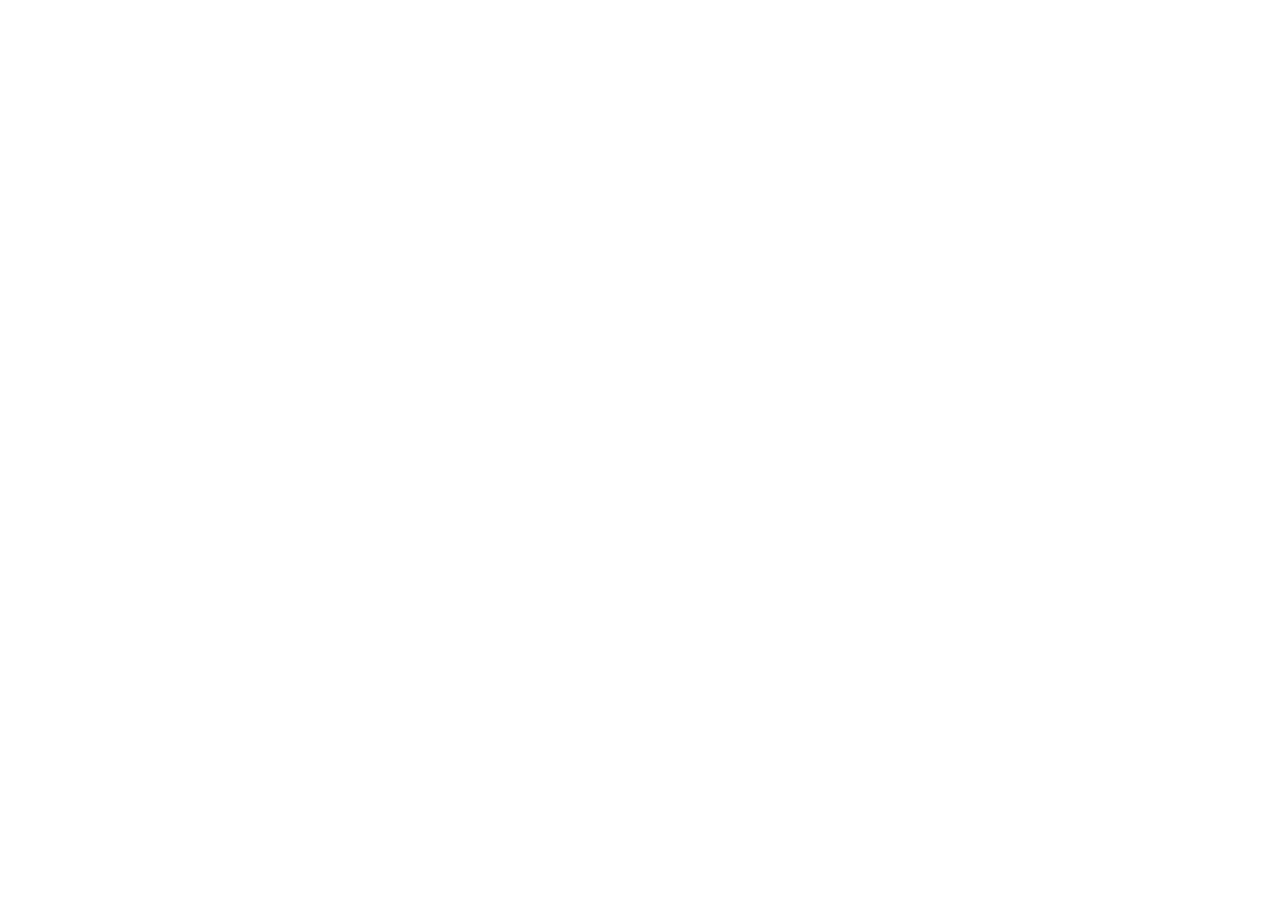
==== index.html @ 44c131a1 "se subio todo" ====
<!DOCTYPE html>
<html lang="en">
<head>
    <meta charset="UTF-8">
    <meta name="viewport" content="width=device-width, initial-scale=1.0">
    <title>Document</title>
    <link rel="stylesheet" href="style.css">
<meta name="viewport" content="width=device-width,initial-scale=1" />
</head>
<body>
    
</body>
</html>
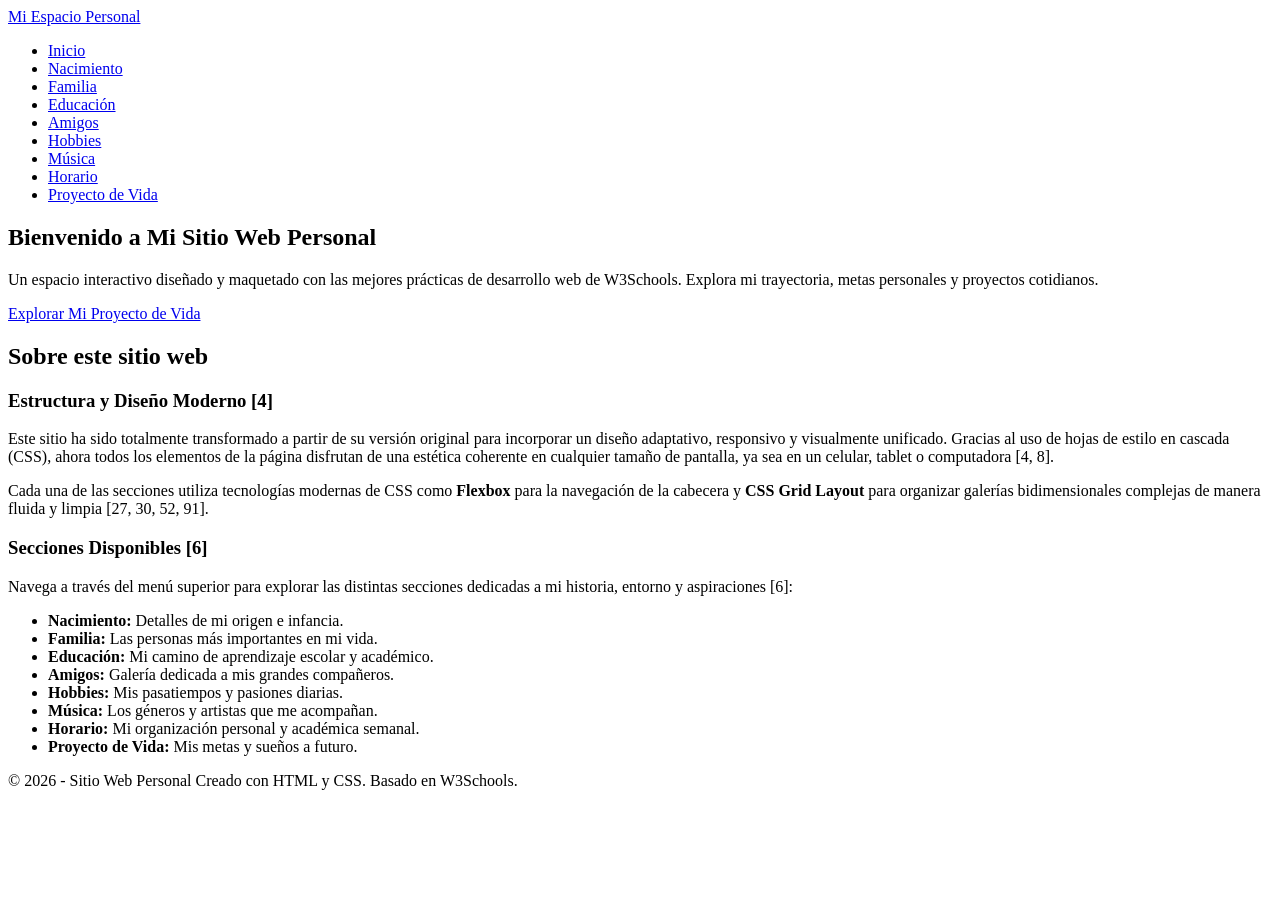
==== commit 2912b536: "se subio todo" ====
--- a/index.html
+++ b/index.html
@@ -1,13 +1,75 @@
 <!DOCTYPE html>
-<html lang="en">
+<html lang="es">
 <head>
     <meta charset="UTF-8">
     <meta name="viewport" content="width=device-width, initial-scale=1.0">
-    <title>Document</title>
+    <title>Inicio - Mi Sitio Web Personal</title>
     <link rel="stylesheet" href="style.css">
-<meta name="viewport" content="width=device-width,initial-scale=1" />
+    <!-- Enlaces a Google Fonts para Tipografía Elegante de Alta Legibilidad -->
+    <link rel="preconnect" href="https://fonts.googleapis.com">
+    <link rel="preconnect" href="https://fonts.gstatic.com" crossorigin>
+    <link href="https://fonts.googleapis.com/css2?family=Montserrat:wght@400;500;700&family=Poppins:wght@400;500;700&display=swap" rel="stylesheet">
 </head>
 <body>
-    
+
+    <!-- Encabezado con menú de navegación flexible -->
+    <header>
+        <div class="nav-container">
+            <a href="index.html" class="logo">Mi Espacio Personal</a>
+            <nav>
+                <ul class="nav-menu">
+                <li><a href="index.html" class="active">Inicio</a></li>
+                <li><a href="nacimiento.html">Nacimiento</a></li>
+                <li><a href="familia.html">Familia</a></li>
+                <li><a href="educacion.html">Educación</a></li>
+                <li><a href="amigos.html">Amigos</a></li>
+                <li><a href="hobbies.html">Hobbies</a></li>
+                <li><a href="musica.html">Música</a></li>
+                <li><a href="horario.html">Horario</a></li>
+                <li><a href="proyecto_vida.html">Proyecto de Vida</a></li>
+                </ul>
+            </nav>
+        </div>
+    </header>
+
+
+    <!-- Sección Héroe con diseño parallax y degradado de color [31, 43, 105, 116] -->
+    <section class="hero-section">
+        <h1>Bienvenido a Mi Sitio Web Personal</h1>
+        <p>Un espacio interactivo diseñado y maquetado con las mejores prácticas de desarrollo web de W3Schools. Explora mi trayectoria, metas personales y proyectos cotidianos.</p>
+        <a href="proyecto_vida.html" class="btn">Explorar Mi Proyecto de Vida</a>
+    </section>
+
+    <!-- Contenedor principal con tarjetas de contenido [32, 107] -->
+    <main class="container">
+        <h2 class="section-title">Sobre este sitio web</h2>
+        <div class="card">
+            <h3>Estructura y Diseño Moderno [4]</h3>
+            <p>Este sitio ha sido totalmente transformado a partir de su versión original para incorporar un diseño adaptativo, responsivo y visualmente unificado. Gracias al uso de hojas de estilo en cascada (CSS), ahora todos los elementos de la página disfrutan de una estética coherente en cualquier tamaño de pantalla, ya sea en un celular, tablet o computadora [4, 8].</p>
+            <p>Cada una de las secciones utiliza tecnologías modernas de CSS como <strong>Flexbox</strong> para la navegación de la cabecera y <strong>CSS Grid Layout</strong> para organizar galerías bidimensionales complejas de manera fluida y limpia [27, 30, 52, 91].</p>
+        </div>
+
+        <div class="card">
+            <h3>Secciones Disponibles [6]</h3>
+            <p>Navega a través del menú superior para explorar las distintas secciones dedicadas a mi historia, entorno y aspiraciones [6]:</p>
+            <ul>
+                <li><strong>Nacimiento:</strong> Detalles de mi origen e infancia.</li>
+                <li><strong>Familia:</strong> Las personas más importantes en mi vida.</li>
+                <li><strong>Educación:</strong> Mi camino de aprendizaje escolar y académico.</li>
+                <li><strong>Amigos:</strong> Galería dedicada a mis grandes compañeros.</li>
+                <li><strong>Hobbies:</strong> Mis pasatiempos y pasiones diarias.</li>
+                <li><strong>Música:</strong> Los géneros y artistas que me acompañan.</li>
+                <li><strong>Horario:</strong> Mi organización personal y académica semanal.</li>
+                <li><strong>Proyecto de Vida:</strong> Mis metas y sueños a futuro.</li>
+            </ul>
+        </div>
+    </main>
+
+
+    <!-- Pie de página elegante y unificado -->
+    <footer>
+        <p>&copy; 2026 - Sitio Web Personal Creado con HTML y CSS. Basado en W3Schools.</p>
+    </footer>
+
 </body>
 </html>
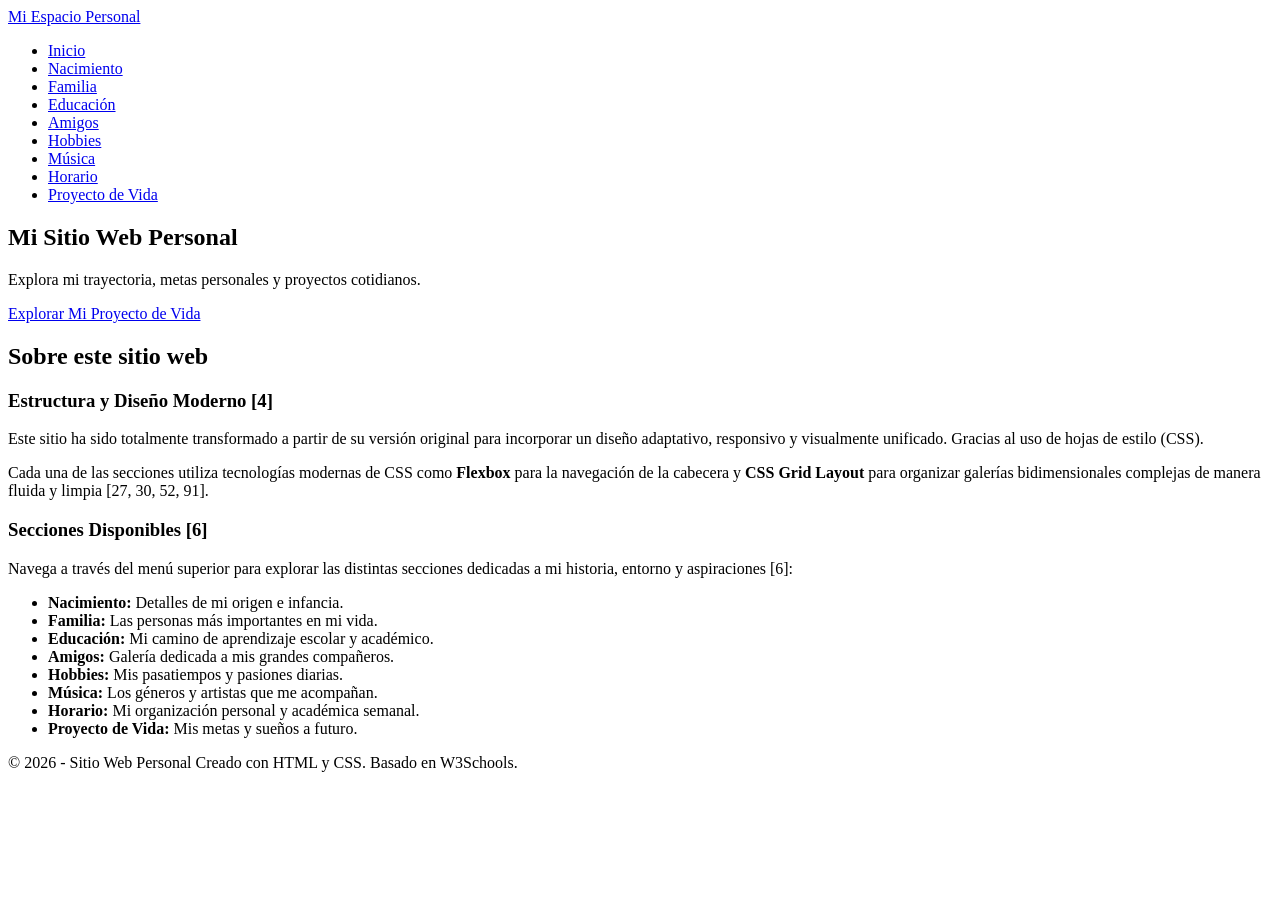
==== commit c97e3918: "se subio todo" ====
--- a/index.html
+++ b/index.html
@@ -35,8 +35,8 @@
 
     <!-- Sección Héroe con diseño parallax y degradado de color [31, 43, 105, 116] -->
     <section class="hero-section">
-        <h1>Bienvenido a Mi Sitio Web Personal</h1>
-        <p>Un espacio interactivo diseñado y maquetado con las mejores prácticas de desarrollo web de W3Schools. Explora mi trayectoria, metas personales y proyectos cotidianos.</p>
+        <h1> Mi Sitio Web Personal</h1>
+        <p> Explora mi trayectoria, metas personales y proyectos cotidianos.</p>
         <a href="proyecto_vida.html" class="btn">Explorar Mi Proyecto de Vida</a>
     </section>
 
@@ -45,7 +45,7 @@
         <h2 class="section-title">Sobre este sitio web</h2>
         <div class="card">
             <h3>Estructura y Diseño Moderno [4]</h3>
-            <p>Este sitio ha sido totalmente transformado a partir de su versión original para incorporar un diseño adaptativo, responsivo y visualmente unificado. Gracias al uso de hojas de estilo en cascada (CSS), ahora todos los elementos de la página disfrutan de una estética coherente en cualquier tamaño de pantalla, ya sea en un celular, tablet o computadora [4, 8].</p>
+            <p>Este sitio ha sido totalmente transformado a partir de su versión original para incorporar un diseño adaptativo, responsivo y visualmente unificado. Gracias al uso de hojas de estilo  (CSS).</p>
             <p>Cada una de las secciones utiliza tecnologías modernas de CSS como <strong>Flexbox</strong> para la navegación de la cabecera y <strong>CSS Grid Layout</strong> para organizar galerías bidimensionales complejas de manera fluida y limpia [27, 30, 52, 91].</p>
         </div>
 
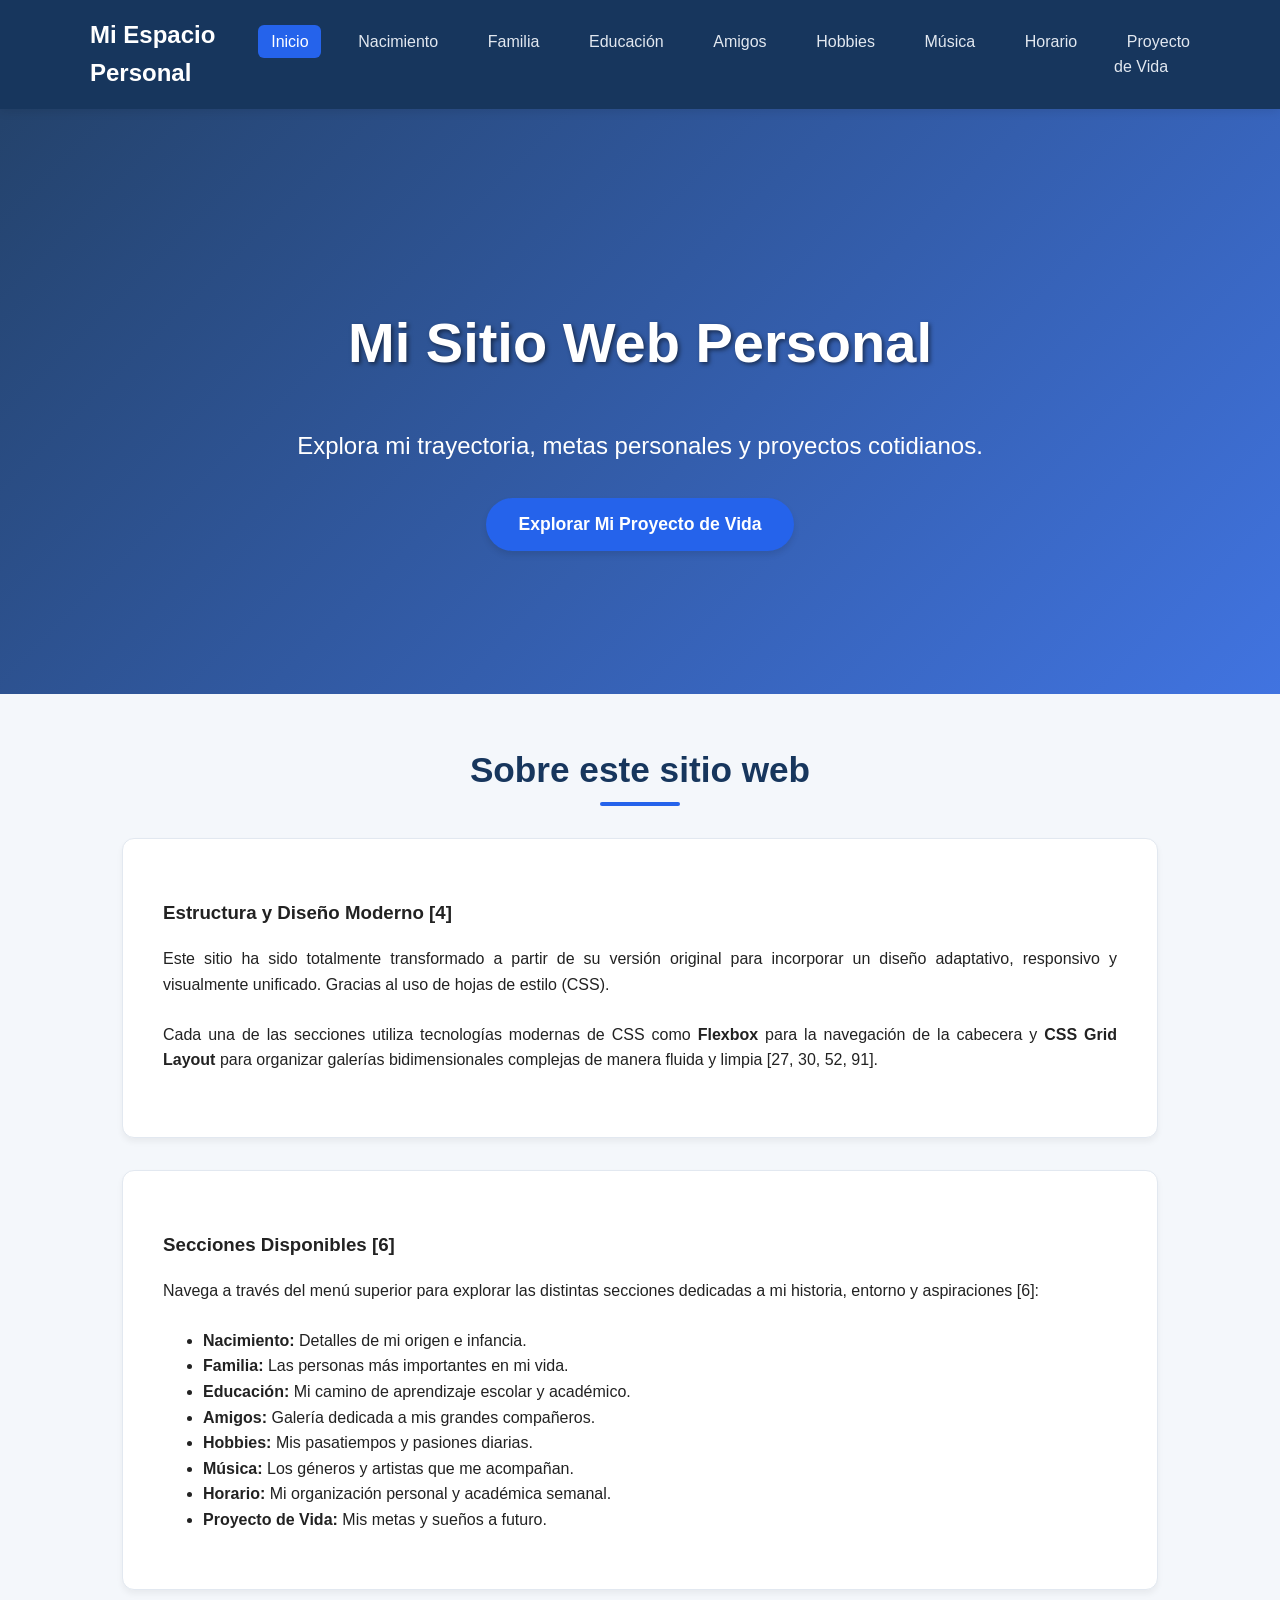
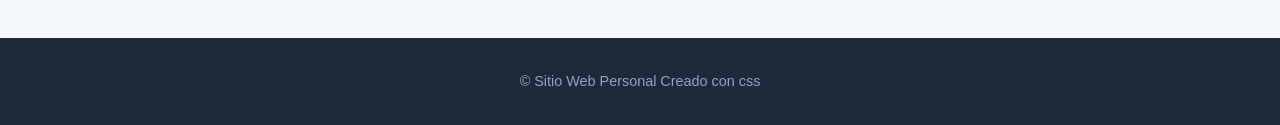
==== commit 9ac8de5b: "se subio todo" ====
--- a/index.html
+++ b/index.html
@@ -66,10 +66,10 @@
     </main>
 
 
-    <!-- Pie de página elegante y unificado -->
+        <!-- Pie de página elegante y unificado -->
     <footer>
-        <p>&copy; 2026 - Sitio Web Personal Creado con HTML y CSS. Basado en W3Schools.</p>
+        <p>&copy;  Sitio Web Personal Creado con css   </p>
     </footer>
-
+    
 </body>
 </html>
--- a/style.css
+++ b/style.css
@@ -0,0 +1,343 @@
+/* ==========================================================================
+   ESTILOS GENERALES Y VARIABLES (Basado en W3Schools y Guías del Proyecto)
+   ========================================================================== */
+
+:root {
+    --primary-color: #17365D;       /* Azul marino elegante [116] */
+    --secondary-color: #2563eb;     /* Azul brillante para acentos y enlaces [57] */
+    --accent-color: #e2e8f0;        /* Gris claro para bordes y fondos secundarios [47] */
+    --text-color: #222222;          /* Color de texto principal de alta legibilidad [116] */
+    --bg-color: #f4f7fb;            /* Fondo suave para todo el sitio [116] */
+    --card-bg: #ffffff;             /* Fondo de tarjetas de contenido [58] */
+    --border-radius: 12px;          /* Bordes redondeados modernos [105, 116] */
+    --transition-speed: 0.3s;       /* Velocidad estándar de transiciones [24, 55] */
+    --max-width: 1100px;            /* Ancho máximo recomendado del contenedor [107] */
+}
+
+
+/* Reset universal y Modelo de Caja (¡Fundamental para evitar desbordamientos!) [13, 46, 47] */
+*, *::before, *::after {
+    box-sizing: border-box;
+}
+
+body {
+    background-color: var(--bg-color); /* [11, 105] */
+    margin: 0; /* Quita márgenes predeterminados [11] */
+    font-family: 'Segoe UI', Tahoma, Geneva, Verdana, sans-serif; /* Sans-serif recomendada para lectura en pantalla [11, 81] */
+    color: var(--text-color);
+    line-height: 1.6; /* Interlineado idóneo para legibilidad [102] */
+}
+
+/* ==========================================================================
+   NAVEGACIÓN Y ENCABEZADO (Header & Navigation) [31, 109, 112]
+   ========================================================================== */
+
+header {
+    background-color: var(--primary-color);
+    color: white;
+    padding: 1rem 2rem;
+    position: sticky; /* Menú siempre visible al hacer scroll [21, 22, 50, 88] */
+    top: 0;
+    z-index: 1000; /* Asegura que quede por encima del contenido [109] */
+    box-shadow: 0 2px 10px rgba(0, 0, 0, 0.1);
+}
+
+.nav-container {
+    display: flex; /* Flexbox unidimensional para alinear el logo y el menú [27, 31, 109] */
+    justify-content: space-between;
+    align-items: center;
+    max-width: var(--max-width);
+    margin: 0 auto; /* Centra el menú horizontalmente en pantallas grandes [32, 107] */
+}
+
+.logo {
+    font-size: 1.5rem;
+    font-weight: bold;
+    text-decoration: none;
+    color: white;
+}
+
+/* Menú de navegación flexible [31, 112] */
+.nav-menu {
+    display: flex;
+    gap: 1.5rem; /* Separación limpia entre enlaces [51, 109] */
+    list-style: none; /* Eliminar viñetas [23, 33, 83] */
+    margin: 0;
+    padding: 0;
+}
+
+.nav-menu a {
+    color: #e2e8f0;
+    text-decoration: none; /* Quitar subrayado de enlaces [16, 83] */
+    font-weight: 500;
+    font-size: 1rem;
+    padding: 0.5rem 0.8rem;
+    border-radius: 6px;
+    transition: color var(--transition-speed) ease, background-color var(--transition-speed) ease; /* Animación suave al pasar el cursor [24, 55] */
+}
+
+/* Estados de los enlaces: LoVe HaAte (Link, Visited, Hover, Active) [23, 82, 83] */
+.nav-menu a:hover {
+    color: white;
+    background-color: rgba(255, 255, 255, 0.1); /* Efecto hover sutil [23, 54] */
+}
+
+.nav-menu a.active {
+    color: white;
+    background-color: var(--secondary-color); /* Destacar página activa [23, 82] */
+}
+
+/* ==========================================================================
+   SECCIÓN HÉROE (Hero Section - Especialmente para index.html) [31]
+   ========================================================================== */
+
+.hero-section {
+    position: relative;
+    min-height: 65vh; /* Ocupa una parte importante del alto de pantalla [31, 52] */
+    background: linear-gradient(135deg, rgba(23, 54, 93, 0.95), rgba(37, 99, 235, 0.85)), url('img/portada.jpg'); /* Degradado y foto de fondo [31, 43, 105, 116] */
+    background-size: cover;
+    background-position: center;
+    background-attachment: fixed; /* Parallax básico [43] */
+    display: flex; /* Flexbox bidireccional para centrar [31, 52] */
+    flex-direction: column;
+    justify-content: center;
+    align-items: center;
+    text-align: center;
+    color: white;
+    padding: 2rem;
+}
+
+.hero-section h1 {
+    font-size: clamp(2rem, 5vw, 3.5rem); /* Tipografía responsiva fluida [16, 58] */
+    margin-bottom: 1rem;
+    text-shadow: 2px 2px 4px rgba(0, 0, 0, 0.5); /* Sombra para legibilidad [17, 44] */
+}
+
+.hero-section p {
+    font-size: clamp(1.1rem, 2.5vw, 1.5rem);
+    max-width: 700px;
+    margin-bottom: 2rem;
+}
+
+/* Botones con transiciones elegantes [31, 55, 112] */
+.btn {
+    display: inline-block;
+    padding: 0.8rem 2rem;
+    font-size: 1.1rem;
+    font-weight: bold;
+    color: white;
+    background-color: var(--secondary-color);
+    border: none;
+    border-radius: 50px; /* Bordes totalmente redondeados tipo píldora */
+    text-decoration: none;
+    cursor: pointer;
+    box-shadow: 0 4px 6px rgba(0, 0, 0, 0.1);
+    transition: background-color var(--transition-speed) ease, transform 0.2s ease, box-shadow var(--transition-speed) ease; /* [55] */
+}
+
+.btn:hover {
+    background-color: #1d4ed8;
+    transform: translateY(-3px); /* Pequeña elevación al hacer hover [55] */
+    box-shadow: 0 6px 12px rgba(0, 0, 0, 0.15);
+}
+
+.btn:active {
+    transform: translateY(-1px); /* Retroalimentación al hacer clic [23, 82] */
+}
+
+/* ==========================================================================
+   DISEÑO DE CONTENEDOR PRINCIPAL Y PÁGINAS INTERNAS [32, 107]
+   ========================================================================== */
+
+main.container {
+    max-width: var(--max-width);
+    margin: 2rem auto; /* Centrado horizontal automático [18, 32, 47, 107] */
+    padding: 0 1.5rem;
+}
+
+.section-title {
+    color: var(--primary-color);
+    font-size: 2.2rem;
+    text-align: center; /* Centrar títulos principales [11] */
+    margin-bottom: 2rem;
+    position: relative;
+    padding-bottom: 0.5rem;
+}
+
+/* Subrayado decorativo para títulos de sección */
+.section-title::after {
+    content: '';
+    position: absolute;
+    bottom: 0;
+    left: 50%;
+    transform: translateX(-50%);
+    width: 80px;
+    height: 4px;
+    background-color: var(--secondary-color);
+    border-radius: 2px;
+}
+
+/* Tarjetas y Contenido estructurado [47, 58, 105] */
+.card {
+    background-color: var(--card-bg);
+    border: 1px solid var(--accent-color); /* Borde sutil [47, 105] */
+    border-radius: var(--border-radius); /* Esquinas redondeadas [18, 47, 105] */
+    padding: 2rem; /* Espacio interno de respiración [17, 47, 106] */
+    margin-bottom: 2rem; /* Separación exterior [18, 106] */
+    box-shadow: 0 4px 6px rgba(0,0,0,0.05); /* Sombra elegante */
+    transition: transform var(--transition-speed) ease, box-shadow var(--transition-speed) ease;
+}
+
+.card:hover {
+    transform: translateY(-5px); /* Animación sutil de elevación [113] */
+    box-shadow: 0 8px 15px rgba(0,0,0,0.1);
+}
+
+/* Párrafos e Imágenes Responsivas [19, 32, 111] */
+p {
+    text-align: justify; /* Justificado recomendado en las guías [32, 44] */
+    margin-bottom: 1.5rem;
+}
+
+img {
+    max-width: 100%; /* La imagen nunca desborda su contenedor [18, 19, 33, 111] */
+    height: auto; /* Mantiene la proporción original [19, 111] */
+    display: block; /* Evita espacios en blanco residuales debajo de la imagen [111] */
+    border-radius: 8px; /* Redondear esquinas de imágenes [18] */
+    margin: 1.5rem auto; /* Centrar imagen dentro de bloques */
+    box-shadow: 0 4px 8px rgba(0, 0, 0, 0.1);
+}
+
+/* ==========================================================================
+   MAQUETACIÓN DE GALERÍAS Y LISTAS (Hobbies, Amigos, Música) [33, 110]
+   ========================================================================== */
+
+/* Cuadrícula responsiva que se adapta automáticamente al espacio disponible sin Media Queries adicionales [110, 111] */
+.grid-gallery {
+    display: grid; /* Layout bidimensional potente [29, 30, 52, 91] */
+    grid-template-columns: repeat(auto-fit, minmax(280px, 1fr)); /* Columnas fluidas y automáticas [110] */
+    gap: 1.5rem; /* Espacio entre tarjetas [29, 51, 92, 109] */
+    padding: 0;
+    list-style: none; /* Ideal para galerías construidas con <ul> [33] */
+}
+
+/* ==========================================================================
+   DISEÑO DE TABLAS (Especialmente para horario.html) [34, 35, 84]
+   ========================================================================== */
+
+/* Envoltorio responsivo para evitar rotura de layout en móviles [35] */
+.table-responsive {
+    display: block;
+    width: 100%;
+    overflow-x: auto; /* Agrega scroll horizontal si la tabla es muy ancha [35] */
+    -webkit-overflow-scrolling: touch;
+    margin-bottom: 2rem;
+    border: 1px solid var(--accent-color);
+    border-radius: var(--border-radius);
+}
+
+table {
+    width: 100%;
+    border-collapse: collapse; /* Colapsa los bordes en una sola línea limpia [23, 34, 84] */
+    background-color: var(--card-bg);
+}
+
+th, td {
+    padding: 1rem; /* Espaciado interno cómodo [23, 34, 84] */
+    text-align: center;
+    border-bottom: 1px solid var(--accent-color);
+}
+
+th {
+    background-color: var(--primary-color); /* Encabezado de la tabla destacado [34] */
+    color: white;
+    font-weight: bold;
+}
+
+/* Colores alternados para filas (zebra striping) para una lectura ágil [23, 34, 54, 84] */
+tr:nth-child(even) {
+    background-color: rgba(37, 99, 235, 0.05); /* 5% de opacidad del azul secundario */
+}
+
+tr:hover {
+    background-color: rgba(37, 99, 235, 0.1); /* Resalta la fila sobre la que se pasa el mouse [54] */
+    transition: background-color 0.2s ease;
+}
+
+/* ==========================================================================
+   ESTILOS DE FORMULARIO (Si se añaden en el futuro) [112]
+   ========================================================================== */
+
+.form-group {
+    margin-bottom: 1.5rem;
+}
+
+label {
+    display: block;
+    font-weight: bold;
+    margin-bottom: 0.5rem;
+    color: var(--primary-color);
+}
+
+input[type="text"],
+input[type="email"],
+textarea,
+select {
+    width: 100%;
+    padding: 0.8rem; /* Relleno cómodo [112] */
+    border: 1px solid #ccc;
+    border-radius: 6px; /* [112] */
+    font-family: inherit;
+    font-size: 1rem;
+    transition: border-color var(--transition-speed) ease, box-shadow var(--transition-speed) ease;
+}
+
+/* Efecto focus en inputs [54] */
+input:focus,
+textarea:focus,
+select:focus {
+    outline: none;
+    border-color: var(--secondary-color);
+    box-shadow: 0 0 0 3px rgba(37, 99, 235, 0.25); /* Resalta el input activo [115] */
+}
+
+/* ==========================================================================
+   DISEÑO DEL PIE DE PÁGINA (Footer) [116]
+   ========================================================================== */
+
+footer {
+    background-color: #1e293b; /* Fondo oscuro y profesional [43] */
+    color: #94a3b8; /* Texto gris suave */
+    text-align: center; /* [116] */
+    padding: 2rem 1rem;
+    margin-top: 3rem;
+}
+
+footer p {
+    text-align: center; /* Centra el texto del pie de página */
+    margin: 0;
+    font-size: 0.9rem;
+}
+
+/* ==========================================================================
+   DISEÑO RESPONSIVO Y MEDIA QUERIES (Mobile-First) [25, 56, 114]
+   ========================================================================== */
+
+/* Para pantallas medianas como Tablets (min-width: 768px) [26, 36, 57, 114] */
+@media screen and (min-width: 768px) {
+    main.container {
+        padding: 0 2rem;
+        margin: 3rem auto;
+    }
+    
+    .card {
+        padding: 2.5rem;
+    }
+}
+
+/* Para pantallas grandes como computadoras de escritorio (min-width: 1024px) [36, 57] */
+@media screen and (min-width: 1024px) {
+    header {
+        padding: 1rem 4rem;
+    }
+}
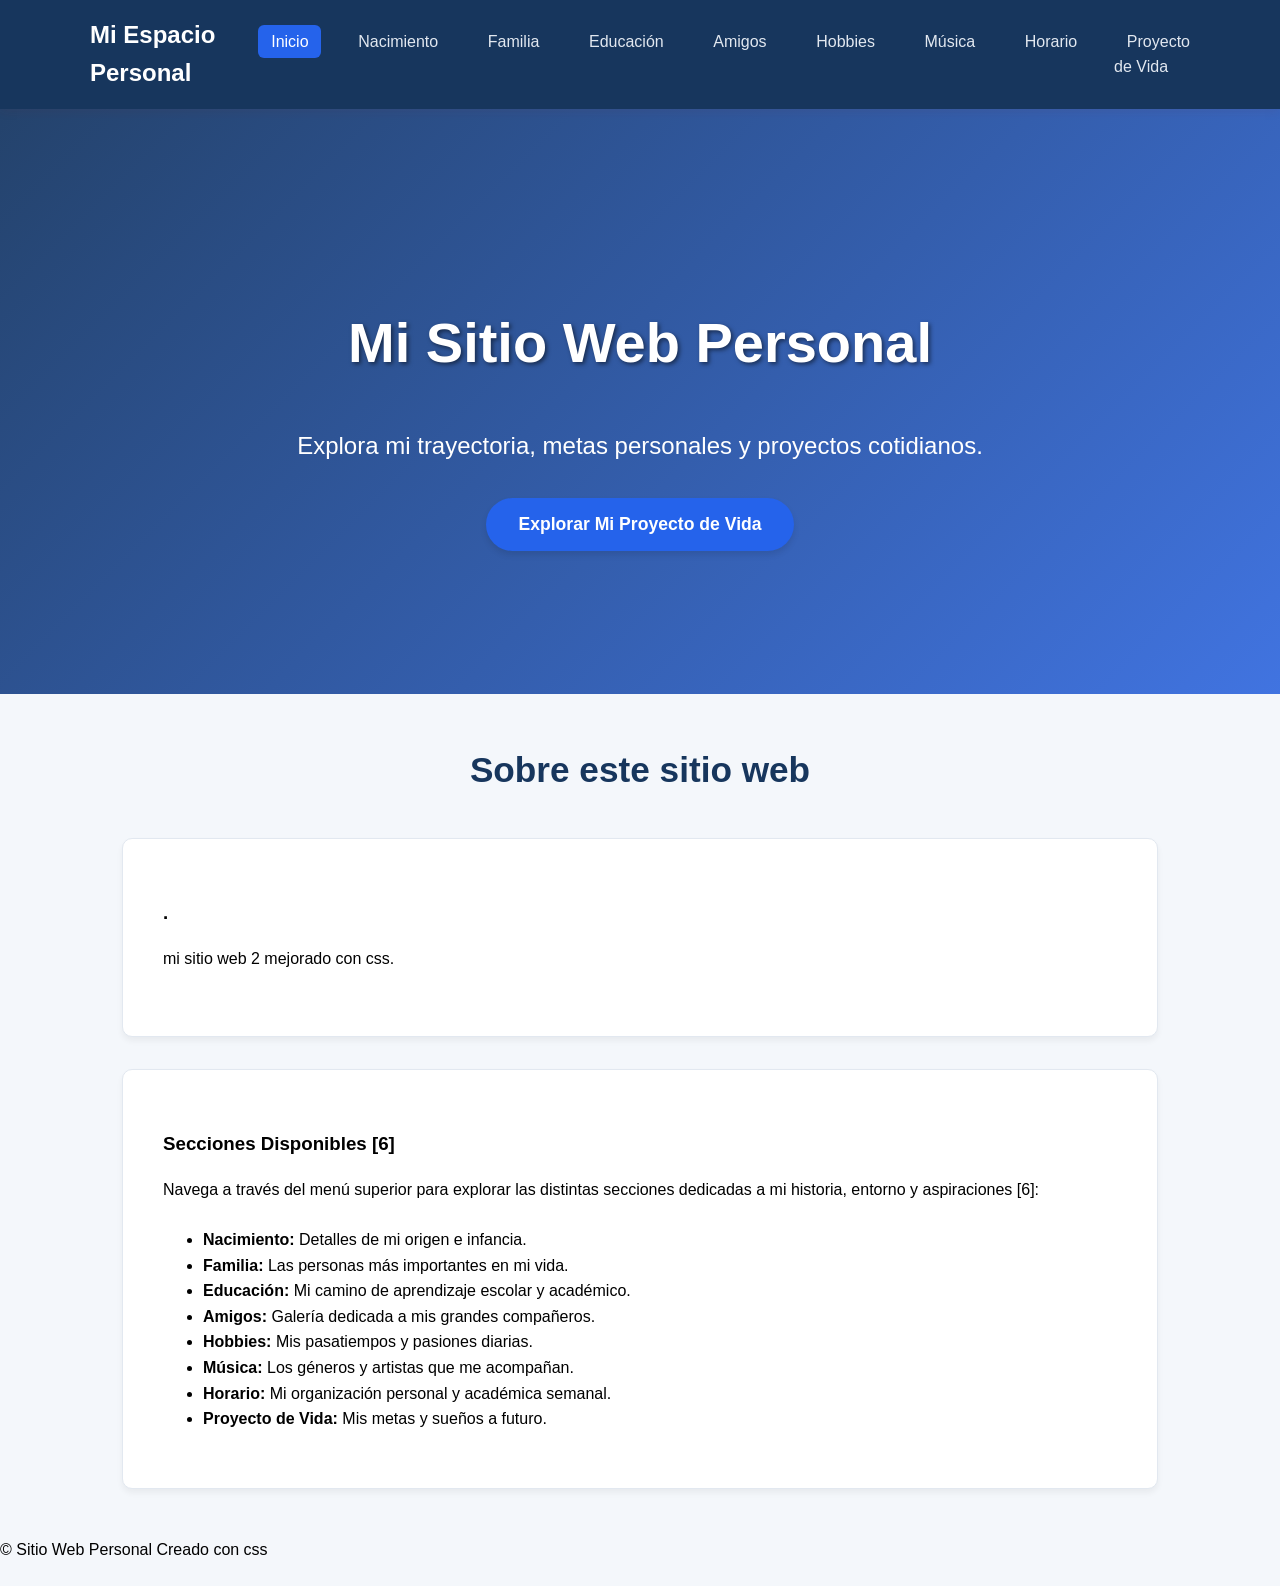
==== commit 406fad6b: "se subio todo" ====
--- a/index.html
+++ b/index.html
@@ -44,9 +44,9 @@
     <main class="container">
         <h2 class="section-title">Sobre este sitio web</h2>
         <div class="card">
-            <h3>Estructura y Diseño Moderno [4]</h3>
-            <p>Este sitio ha sido totalmente transformado a partir de su versión original para incorporar un diseño adaptativo, responsivo y visualmente unificado. Gracias al uso de hojas de estilo  (CSS).</p>
-            <p>Cada una de las secciones utiliza tecnologías modernas de CSS como <strong>Flexbox</strong> para la navegación de la cabecera y <strong>CSS Grid Layout</strong> para organizar galerías bidimensionales complejas de manera fluida y limpia [27, 30, 52, 91].</p>
+            <h3>.</h3>
+            <p>mi sitio web 2 mejorado con css.</p>
+            <p></p>
         </div>
 
         <div class="card">
@@ -70,6 +70,6 @@
     <footer>
         <p>&copy;  Sitio Web Personal Creado con css   </p>
     </footer>
-    
+
 </body>
 </html>
--- a/style.css
+++ b/style.css
@@ -3,51 +3,48 @@
    ========================================================================== */
 
 :root {
-    --primary-color: #17365D;       /* Azul marino elegante [116] */
-    --secondary-color: #2563eb;     /* Azul brillante para acentos y enlaces [57] */
-    --accent-color: #e2e8f0;        /* Gris claro para bordes y fondos secundarios [47] */
-    --text-color: #222222;          /* Color de texto principal de alta legibilidad [116] */
-    --bg-color: #f4f7fb;            /* Fondo suave para todo el sitio [116] */
-    --card-bg: #ffffff;             /* Fondo de tarjetas de contenido [58] */
-    --border-radius: 12px;          /* Bordes redondeados modernos [105, 116] */
-    --transition-speed: 0.3s;       /* Velocidad estándar de transiciones [24, 55] */
-    --max-width: 1100px;            /* Ancho máximo recomendado del contenedor [107] */
-}
-
-
-/* Reset universal y Modelo de Caja (¡Fundamental para evitar desbordamientos!) [13, 46, 47] */
+    --primary-color: #17365D;
+    --secondary-color: #2563eb;
+    --accent-color: #e2e8f0;
+    --text-color: #222222;
+    --bg-color: #f4f7fb;
+    --card-bg: #ffffff;
+    --border-radius: 10px;
+    --transition-speed: 0.3s;
+    --max-width: 1100px;
+}
+
+
+/* esto controla la manera en la que la pagina web muestra el contenido sin que quede nada por fuera o se desborde  */
 *, *::before, *::after {
     box-sizing: border-box;
 }
 
 body {
-    background-color: var(--bg-color); /* [11, 105] */
-    margin: 0; /* Quita márgenes predeterminados [11] */
-    font-family: 'Segoe UI', Tahoma, Geneva, Verdana, sans-serif; /* Sans-serif recomendada para lectura en pantalla [11, 81] */
-    color: var(--text-color);
-    line-height: 1.6; /* Interlineado idóneo para legibilidad [102] */
-}
-
-/* ==========================================================================
-   NAVEGACIÓN Y ENCABEZADO (Header & Navigation) [31, 109, 112]
-   ========================================================================== */
+    background-color: var(--bg-color);
+    margin: 0; 
+    font-family: 'Segoe UI', Tahoma, Geneva, Verdana, sans-serif; /*tipo de letra*/
+    line-height: 1.6; 
+}
+
 
 header {
     background-color: var(--primary-color);
     color: white;
     padding: 1rem 2rem;
-    position: sticky; /* Menú siempre visible al hacer scroll [21, 22, 50, 88] */
-    top: 0;
-    z-index: 1000; /* Asegura que quede por encima del contenido [109] */
-    box-shadow: 0 2px 10px rgba(0, 0, 0, 0.1);
-}
-
+    position: sticky;
+    z-index: 1000;
+    box-shadow: 0 2px 10px rgba(116, 38, 38, 0.1);
+}
+
+
+/* esto acomoda todos los aechivos  */
 .nav-container {
-    display: flex; /* Flexbox unidimensional para alinear el logo y el menú [27, 31, 109] */
+    display: flex; 
     justify-content: space-between;
     align-items: center;
     max-width: var(--max-width);
-    margin: 0 auto; /* Centra el menú horizontalmente en pantallas grandes [32, 107] */
+    margin: 0 auto; 
 }
 
 .logo {
@@ -60,15 +57,15 @@
 /* Menú de navegación flexible [31, 112] */
 .nav-menu {
     display: flex;
-    gap: 1.5rem; /* Separación limpia entre enlaces [51, 109] */
-    list-style: none; /* Eliminar viñetas [23, 33, 83] */
+    gap: 1.5rem; 
+    list-style: none; 
     margin: 0;
     padding: 0;
 }
 
 .nav-menu a {
     color: #e2e8f0;
-    text-decoration: none; /* Quitar subrayado de enlaces [16, 83] */
+    text-decoration: none; 
     font-weight: 500;
     font-size: 1rem;
     padding: 0.5rem 0.8rem;
@@ -135,56 +132,38 @@
     transition: background-color var(--transition-speed) ease, transform 0.2s ease, box-shadow var(--transition-speed) ease; /* [55] */
 }
 
-.btn:hover {
-    background-color: #1d4ed8;
-    transform: translateY(-3px); /* Pequeña elevación al hacer hover [55] */
-    box-shadow: 0 6px 12px rgba(0, 0, 0, 0.15);
-}
-
-.btn:active {
-    transform: translateY(-1px); /* Retroalimentación al hacer clic [23, 82] */
-}
+
 
 /* ==========================================================================
    DISEÑO DE CONTENEDOR PRINCIPAL Y PÁGINAS INTERNAS [32, 107]
    ========================================================================== */
-
+/* Centra todo el texto */
 main.container {
     max-width: var(--max-width);
-    margin: 2rem auto; /* Centrado horizontal automático [18, 32, 47, 107] */
+    margin: 2rem auto; 
     padding: 0 1.5rem;
 }
 
+
+/* estas lineas hacen que los titulos tengan un estilo especial  */
 .section-title {
     color: var(--primary-color);
     font-size: 2.2rem;
-    text-align: center; /* Centrar títulos principales [11] */
+    text-align: center; 
     margin-bottom: 2rem;
     position: relative;
     padding-bottom: 0.5rem;
 }
 
-/* Subrayado decorativo para títulos de sección */
-.section-title::after {
-    content: '';
-    position: absolute;
-    bottom: 0;
-    left: 50%;
-    transform: translateX(-50%);
-    width: 80px;
-    height: 4px;
-    background-color: var(--secondary-color);
-    border-radius: 2px;
-}
-
-/* Tarjetas y Contenido estructurado [47, 58, 105] */
+
+/*tarjetas principales */
 .card {
     background-color: var(--card-bg);
-    border: 1px solid var(--accent-color); /* Borde sutil [47, 105] */
-    border-radius: var(--border-radius); /* Esquinas redondeadas [18, 47, 105] */
-    padding: 2rem; /* Espacio interno de respiración [17, 47, 106] */
-    margin-bottom: 2rem; /* Separación exterior [18, 106] */
-    box-shadow: 0 4px 6px rgba(0,0,0,0.05); /* Sombra elegante */
+    border: 1px solid var(--accent-color); 
+    border-radius: var(--border-radius); 
+    padding: 2rem; 
+    margin-bottom: 2rem; 
+    box-shadow: 0 4px 6px rgba(0,0,0,0.05); 
     transition: transform var(--transition-speed) ease, box-shadow var(--transition-speed) ease;
 }
 
@@ -193,39 +172,34 @@
     box-shadow: 0 8px 15px rgba(0,0,0,0.1);
 }
 
-/* Párrafos e Imágenes Responsivas [19, 32, 111] */
+/* esta linea solamente hace que se creen espacios entre las palabras */
 p {
-    text-align: justify; /* Justificado recomendado en las guías [32, 44] */
+    text-align: justify;
     margin-bottom: 1.5rem;
 }
 
+
+/* estas lineas de codigo hacen que la imagen se adapte al encabezado en el que se encuentra */
 img {
-    max-width: 100%; /* La imagen nunca desborda su contenedor [18, 19, 33, 111] */
-    height: auto; /* Mantiene la proporción original [19, 111] */
-    display: block; /* Evita espacios en blanco residuales debajo de la imagen [111] */
-    border-radius: 8px; /* Redondear esquinas de imágenes [18] */
-    margin: 1.5rem auto; /* Centrar imagen dentro de bloques */
+    max-width: 100%; 
+    height: auto; 
+    display: block; 
+    border-radius: 8px; 
+    margin: 1.5rem auto; 
     box-shadow: 0 4px 8px rgba(0, 0, 0, 0.1);
 }
 
-/* ==========================================================================
-   MAQUETACIÓN DE GALERÍAS Y LISTAS (Hobbies, Amigos, Música) [33, 110]
-   ========================================================================== */
-
-/* Cuadrícula responsiva que se adapta automáticamente al espacio disponible sin Media Queries adicionales [110, 111] */
+
+/* acomoda como se ubican las imagenes*/
 .grid-gallery {
-    display: grid; /* Layout bidimensional potente [29, 30, 52, 91] */
-    grid-template-columns: repeat(auto-fit, minmax(280px, 1fr)); /* Columnas fluidas y automáticas [110] */
-    gap: 1.5rem; /* Espacio entre tarjetas [29, 51, 92, 109] */
+    display: grid;
+    grid-template-columns: repeat(auto-fit, minmax(280px, 1fr));
+    gap: 1.rem; 
     padding: 0;
-    list-style: none; /* Ideal para galerías construidas con <ul> [33] */
-}
-
-/* ==========================================================================
-   DISEÑO DE TABLAS (Especialmente para horario.html) [34, 35, 84]
-   ========================================================================== */
-
-/* Envoltorio responsivo para evitar rotura de layout en móviles [35] */
+    list-style: none;
+}
+
+/* disño de la tabla */
 .table-responsive {
     display: block;
     width: 100%;
@@ -264,64 +238,8 @@
     transition: background-color 0.2s ease;
 }
 
-/* ==========================================================================
-   ESTILOS DE FORMULARIO (Si se añaden en el futuro) [112]
-   ========================================================================== */
-
-.form-group {
-    margin-bottom: 1.5rem;
-}
-
-label {
-    display: block;
-    font-weight: bold;
-    margin-bottom: 0.5rem;
-    color: var(--primary-color);
-}
-
-input[type="text"],
-input[type="email"],
-textarea,
-select {
-    width: 100%;
-    padding: 0.8rem; /* Relleno cómodo [112] */
-    border: 1px solid #ccc;
-    border-radius: 6px; /* [112] */
-    font-family: inherit;
-    font-size: 1rem;
-    transition: border-color var(--transition-speed) ease, box-shadow var(--transition-speed) ease;
-}
-
-/* Efecto focus en inputs [54] */
-input:focus,
-textarea:focus,
-select:focus {
-    outline: none;
-    border-color: var(--secondary-color);
-    box-shadow: 0 0 0 3px rgba(37, 99, 235, 0.25); /* Resalta el input activo [115] */
-}
-
-/* ==========================================================================
-   DISEÑO DEL PIE DE PÁGINA (Footer) [116]
-   ========================================================================== */
-
-footer {
-    background-color: #1e293b; /* Fondo oscuro y profesional [43] */
-    color: #94a3b8; /* Texto gris suave */
-    text-align: center; /* [116] */
-    padding: 2rem 1rem;
-    margin-top: 3rem;
-}
-
-footer p {
-    text-align: center; /* Centra el texto del pie de página */
-    margin: 0;
-    font-size: 0.9rem;
-}
-
-/* ==========================================================================
-   DISEÑO RESPONSIVO Y MEDIA QUERIES (Mobile-First) [25, 56, 114]
-   ========================================================================== */
+
+
 
 /* Para pantallas medianas como Tablets (min-width: 768px) [26, 36, 57, 114] */
 @media screen and (min-width: 768px) {
